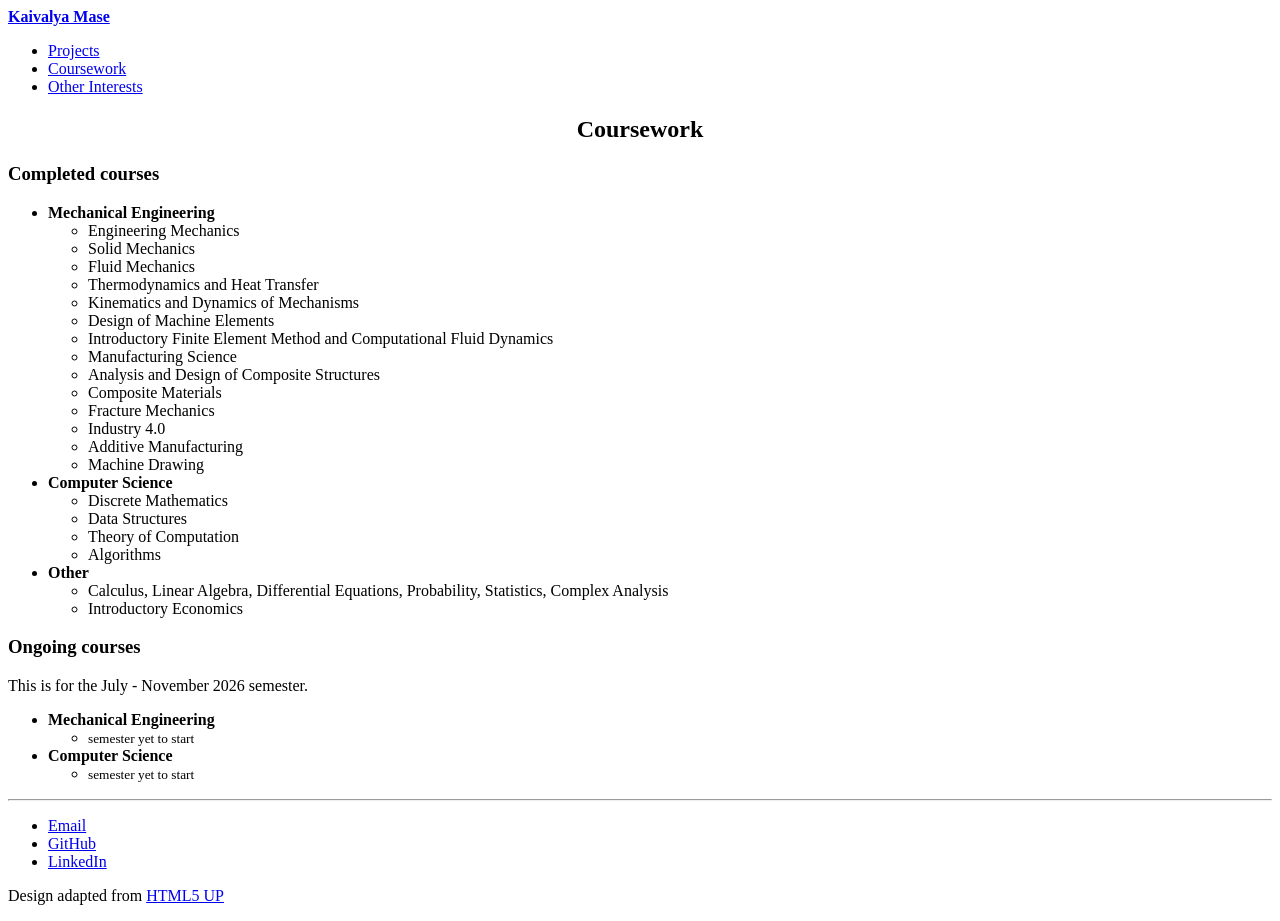
==== coursework.html @ 9845207c "Modify coursework details in coursework.html Updated completed and ongoing courses in coursework.htm" ====
<!DOCTYPE HTML>
<!--
	Editorial by HTML5 UP
	html5up.net | @ajlkn
	Free for personal and commercial use under the CCA 3.0 license (html5up.net/license)
-->
<html>
	<head>
		<title>Kaivalya's coursework</title>
		<meta charset="utf-8" />
		<meta name="viewport" content="width=device-width, initial-scale=1, user-scalable=no" />
		<link rel="stylesheet" href="assets/css/main.css" />
	</head>
	<body class="is-preload">

		<!-- Wrapper -->
			<div id="wrapper">

				<!-- Main -->
					<div id="main">
						<div class="inner">
								
							<!-- Header -->
								<header id="header">
									<a href="index.html" class="logo"><strong>Kaivalya Mase</strong></a>
									<nav id="nav" class="links">
										<ul class="icons">
										<li><a href="projects.html"><span class="label">Projects</span></a></li> 
										<li><a href="coursework.html"><span class="label">Coursework</span></a></li>
										<li><a href="otherinterests.html"><span class="label">Other Interests</span></a></li>
									</ul>
									</nav>
								</header>	
									
								

							<!-- Banner -->
								<section id="banner">
									<div class="content">
										<header>
											<h1 style = "text-align: center;">Coursework</h1>
										</header>										
									</div>
									
									<!--
									<span class="image object">
										<img src="images/pic10.jpg" alt="" />
									</span>
								-->
									
								</section> 
							
							 <!--Coursework -->
								<section id = "coursework">
									<div class = "content">
										<header>
											<h3 style = "text-align: left;">Completed courses</h3>
										</header>
										<p>
											<ul>
												<li><strong>Mechanical Engineering</strong>
													<ul>
													<li>Engineering Mechanics</li>
													<li>Solid Mechanics</li>
													<li>Fluid Mechanics</li>
													<li>Thermodynamics and Heat Transfer</li>
													<li>Kinematics and Dynamics of Mechanisms</li>
													<li>Design of Machine Elements</li>
													<li>Introductory Finite Element Method and Computational Fluid Dynamics</li>
													<li>Manufacturing Science</li>
													<li>Analysis and Design of Composite Structures</li>
													<li>Composite Materials</li>
													<li>Fracture Mechanics</li>
													<li>Industry 4.0</li>
													<li>Additive Manufacturing</li>
													<li>Machine Drawing</li>
													</ul>
												</li>
												<li><strong>Computer Science</strong>
													<ul>
													<li>Discrete Mathematics</li>
													<li>Data Structures</li>
													<li>Theory of Computation</li>
													<li>Algorithms</li>
													</ul>
												</li>
												<li><strong>Other</strong>
													<ul>
													<li>Calculus, Linear Algebra, Differential Equations, Probability, Statistics, Complex Analysis</li>
													<li>Introductory Economics</li>
													</ul>
												</li>
											</ul>
										</p>

										<header>
											<h3 style = "text-align: left;">Ongoing courses</h3>
										</header>
										<p>
											This is for the July - November 2026 semester.
											<ul>
												<li><strong>Mechanical Engineering</strong>
													<ul>
														<li> <small>semester yet to start</small>
													</ul>
												</li>
												<li><strong>Computer Science</strong>
													<ul>
														<li> <small>semester yet to start</small>
													</ul>
												</li>
											</ul>
										</p>
									</div>
								</section>


							
					</div>
				<!--Footer-->
					<footer id="footer">
						<hr />
						<ul class="icons">
							<li>
								<a href="mailto:kaivalyam24@gmail.com" class="icon solid fa-envelope">
								<span class="label">Email</span>
								</a>
							</li>
							<li>
								<a href="https://github.com/kaivalya-mase" class="icon brands fa-github">
								<span class="label">GitHub</span>
								</a>
							</li>
							<li>
							<a href="https://www.linkedin.com/in/kaivalyamase/" class="icon brands fa-linkedin">
								<span class="label">LinkedIn</span>
							</a>
							</li>
  						</ul>
						<p class="copyright">Design adapted from <a href="https://html5up.net/">HTML5 UP</a></p>
					</footer>				

			</div>				
		<!-- Scripts -->
			<script src="assets/js/jquery.min.js"></script>
			<script src="assets/js/browser.min.js"></script>
			<script src="assets/js/breakpoints.min.js"></script>
			<script src="assets/js/util.js"></script>
			<script src="assets/js/main.js"></script>


	<script>
  document.querySelectorAll('a[href]').forEach(link => {
    const href = link.getAttribute('href');

    if (
      href.startsWith('http')  || 
	  href.startsWith('http')  &&
      !href.includes(window.location.hostname)
    ) {
      link.setAttribute('target', '_blank');
      link.setAttribute('rel', 'noopener noreferrer');
    }
  });
</script>

	</body>

</html>
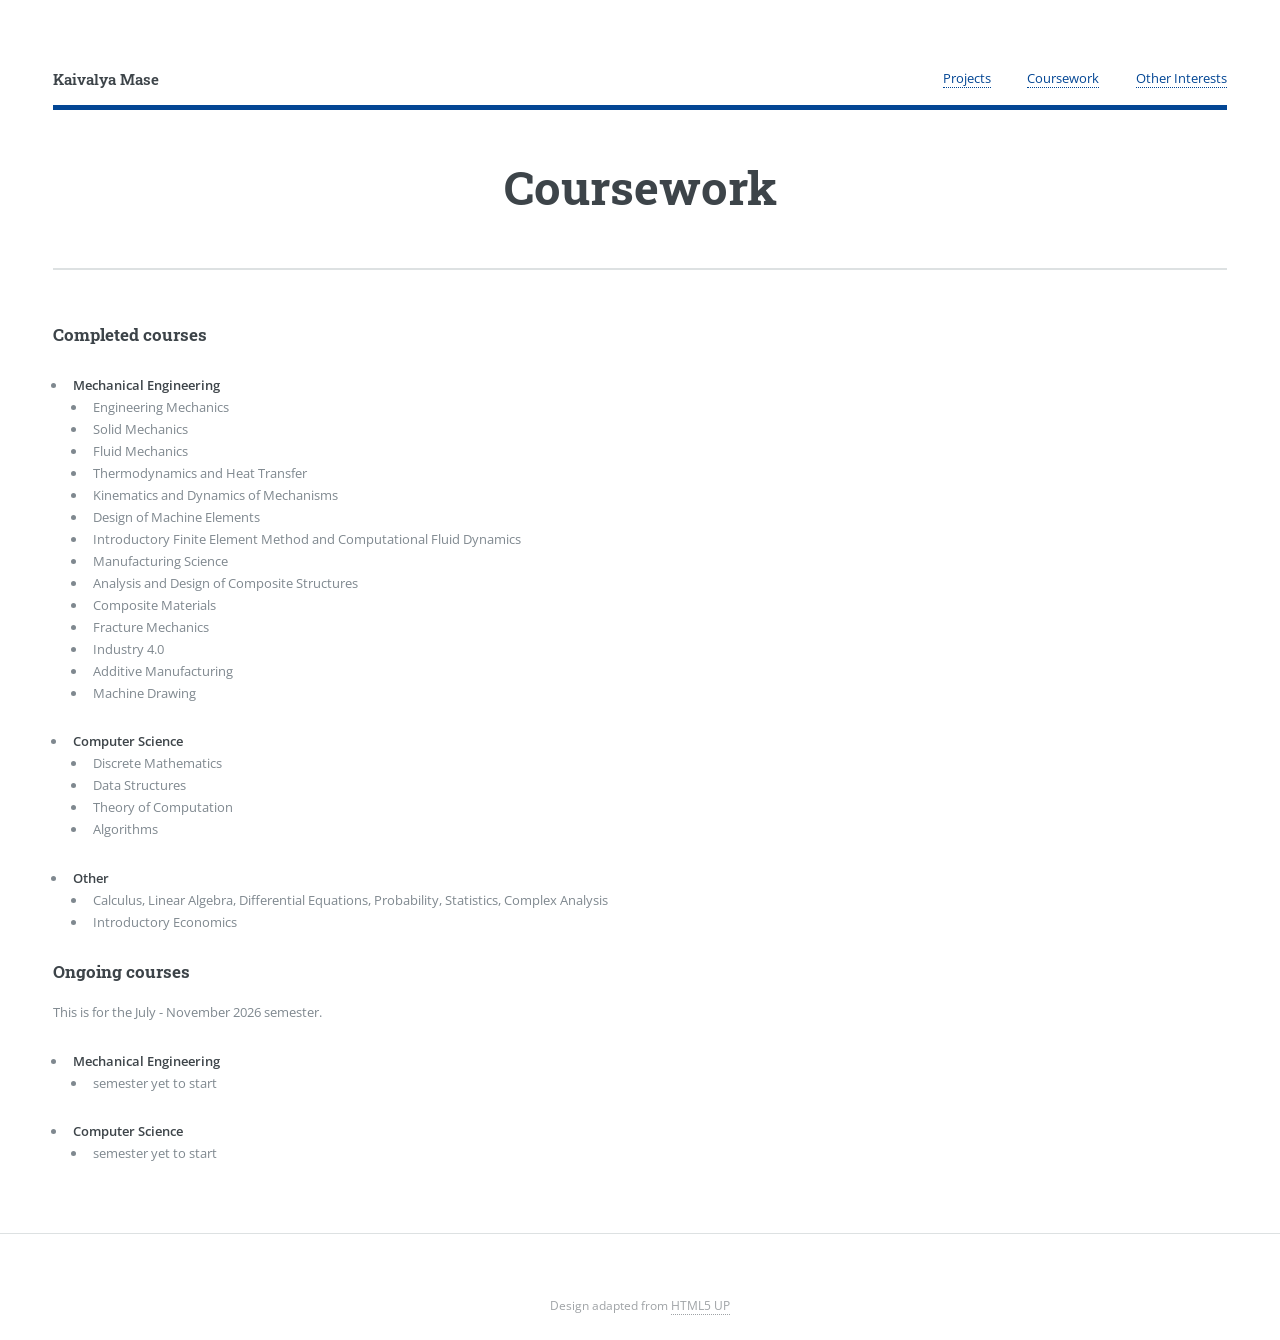
==== commit 6782edfd: "Update coursework.html" ====
--- a/coursework.html
+++ b/coursework.html
@@ -10,6 +10,7 @@
 		<meta charset="utf-8" />
 		<meta name="viewport" content="width=device-width, initial-scale=1, user-scalable=no" />
 		<link rel="stylesheet" href="assets/css/main.css" />
+		<link rel="icon" type="image/png" href="assets/images/favicon.png">
 	</head>
 	<body class="is-preload">
 
--- a/assets/css/main.css
+++ b/assets/css/main.css
@@ -0,0 +1,2308 @@
+@import url(fontawesome-all.min.css);
+@import url("https://fonts.googleapis.com/css?family=Open+Sans:400,600,400italic,600italic|Roboto+Slab:400,700");
+/*
+	Editorial by HTML5 UP
+	html5up.net | @ajlkn
+	Free for personal and commercial use under the CCA 3.0 license (html5up.net/license)
+*/
+html, body, div, span, applet, object,
+iframe, h1, h2, h3, h4, h5, h6, p, blockquote,
+pre, a, abbr, acronym, address, big, cite,
+code, del, dfn, em, img, ins, kbd, q, s, samp,
+small, strike, strong, sub, sup, tt, var, b,
+u, i, center, dl, dt, dd, ol, ul, li, fieldset,
+form, label, legend, table, caption, tbody,
+tfoot, thead, tr, th, td, article, aside,
+canvas, details, embed, figure, figcaption,
+footer, header, hgroup, menu, nav, output, ruby,
+section, summary, time, mark, audio, video {
+  margin: 0;
+  padding: 0;
+  border: 0;
+  font-size: 100%;
+  font: inherit;
+  vertical-align: baseline; }
+
+article, aside, details, figcaption, figure,
+footer, header, hgroup, menu, nav, section {
+  display: block; }
+
+
+body {
+  line-height: 1; }
+
+ol, ul {
+  list-style: none; }
+
+blockquote, q {
+  quotes: none; }
+  blockquote:before, blockquote:after, q:before, q:after {
+    content: '';
+    content: none; }
+
+table {
+  border-collapse: collapse;
+  border-spacing: 0; }
+
+body {
+  -webkit-text-size-adjust: none; }
+
+mark {
+  background-color: transparent;
+  color: inherit; }
+
+input::-moz-focus-inner {
+  border: 0;
+  padding: 0; }
+
+input, select, textarea {
+  -moz-appearance: none;
+  -webkit-appearance: none;
+  -ms-appearance: none;
+  appearance: none; }
+
+/* Basic */
+@-ms-viewport {
+  width: device-width; }
+
+body {
+  -ms-overflow-style: scrollbar; }
+
+@media screen and (max-width: 480px) {
+  html, body {
+    min-width: 320px; } }
+
+html {
+  box-sizing: border-box; }
+
+*, *:before, *:after {
+  box-sizing: inherit; }
+
+body {
+  background: #ffffff; }
+  body.is-preload *, body.is-preload *:before, body.is-preload *:after, body.is-resizing *, body.is-resizing *:before, body.is-resizing *:after {
+    -moz-animation: none !important;
+    -webkit-animation: none !important;
+    -ms-animation: none !important;
+    animation: none !important;
+    -moz-transition: none !important;
+    -webkit-transition: none !important;
+    -ms-transition: none !important;
+    transition: none !important; }
+
+/* Type */
+body, input, select, textarea {
+  color: #7f888f;
+  font-family: "Open Sans", sans-serif;
+  font-size: 13pt;
+  font-weight: 400;
+  line-height: 1.65; }
+  @media screen and (max-width: 1680px) {
+    body, input, select, textarea {
+      font-size: 11pt; } }
+  @media screen and (max-width: 1280px) {
+    body, input, select, textarea {
+      font-size: 10pt; } }
+  @media screen and (max-width: 360px) {
+    body, input, select, textarea {
+      font-size: 9pt; } }
+
+a {
+  /*-moz-transition: color 0.2s ease-in-out, border-bottom-color 0.2s ease-in-out;
+  -webkit-transition: color 0.2s ease-in-out, border-bottom-color 0.2s ease-in-out;
+  -ms-transition: color 0.2s ease-in-out, border-bottom-color 0.2s ease-in-out; */
+  transition: color 0.2s ease-in-out, border-bottom-color 0.2s ease-in-out;
+  border-bottom: dotted 1px;
+  color: #034694;
+  text-decoration: none; }
+  a:hover {
+    border-bottom: solid 1px;
+    border-bottom-color: #034694;
+    color: #034694 !important; }
+    a:hover strong {
+      color: inherit; }
+
+strong, b {
+  color: #3d4449;
+  font-weight: 600; }
+
+em, i {
+  font-style: italic; }
+
+p {
+  margin: 0 0 2em 0; }
+
+h1, h2, h3, h4, h5, h6 {
+  color: #3d4449;
+  font-family: "Roboto Slab", serif;
+  font-weight: 700;
+  line-height: 1.5;
+  margin: 0 0 1em 0; }
+  h1 a, h2 a, h3 a, h4 a, h5 a, h6 a {
+    /*color: inherit;*/
+    text-decoration: underline;
+    border-bottom: 0; }
+
+h1 {
+  font-size: 3em;
+  margin: 0 0 0.5em 0;
+  line-height: 1.3; }
+
+h2 {
+  font-size: 1.75em; }
+
+h3 {
+  font-size: 1.25em; }
+
+h4 {
+  font-size: 1.1em; }
+
+h5 {
+  font-size: 0.9em; }
+
+h6 {
+  font-size: 0.7em; }
+
+@media screen and (max-width: 1680px) {
+  h1 {
+    font-size: 3.5em; } }
+
+@media screen and (max-width: 980px) {
+  h1 {
+    font-size: 3.25em; } }
+
+@media screen and (max-width: 736px) {
+  h1 {
+    font-size: 2em;
+    line-height: 1.4; }
+  h2 {
+    font-size: 1.5em; } }
+
+sub {
+  font-size: 0.8em;
+  position: relative;
+  top: 0.5em; }
+
+sup {
+  font-size: 0.8em;
+  position: relative;
+  top: -0.5em; }
+
+blockquote {
+  border-left: solid 3px rgba(210, 215, 217, 0.75);
+  font-style: italic;
+  margin: 0 0 2em 0;
+  padding: 0.5em 0 0.5em 2em; }
+
+code {
+  background: rgba(230, 235, 237, 0.25);
+  border-radius: 0.375em;
+  border: solid 1px rgba(210, 215, 217, 0.75);
+  font-family: "Courier New", monospace;
+  font-size: 0.9em;
+  margin: 0 0.25em;
+  padding: 0.25em 0.65em; }
+
+pre {
+  -webkit-overflow-scrolling: touch;
+  font-family: "Courier New", monospace;
+  font-size: 0.9em;
+  margin: 0 0 2em 0; }
+  pre code {
+    display: block;
+    line-height: 1.75;
+    padding: 1em 1.5em;
+    overflow-x: auto; }
+
+hr {
+  border: 0;
+  border-bottom: solid 1px rgba(210, 215, 217, 0.75);
+  margin: 1em 0; }
+  hr.major {
+    margin: 3em 0; }
+
+.align-left {
+  text-align: left; }
+
+.align-center {
+  text-align: center; }
+
+.align-right {
+  text-align: right; }
+
+/* Row */
+.row {
+  display: flex;
+  flex-wrap: wrap;
+  box-sizing: border-box;
+  align-items: stretch; }
+  .row > * {
+    box-sizing: border-box; }
+  .row.gtr-uniform > * > :last-child {
+    margin-bottom: 0; }
+  .row.aln-left {
+    justify-content: flex-start; }
+  .row.aln-center {
+    justify-content: center; }
+  .row.aln-right {
+    justify-content: flex-end; }
+  .row.aln-top {
+    align-items: flex-start; }
+  .row.aln-middle {
+    align-items: center; }
+  .row.aln-bottom {
+    align-items: flex-end; }
+  .row > .imp {
+    order: -1; }
+  .row > .col-1 {
+    width: 8.33333%; }
+  .row > .off-1 {
+    margin-left: 8.33333%; }
+  .row > .col-2 {
+    width: 16.66667%; }
+  .row > .off-2 {
+    margin-left: 16.66667%; }
+  .row > .col-3 {
+    width: 25%; }
+  .row > .off-3 {
+    margin-left: 25%; }
+  .row > .col-4 {
+    width: 33.33333%; }
+  .row > .off-4 {
+    margin-left: 33.33333%; }
+  .row > .col-5 {
+    width: 41.66667%; }
+  .row > .off-5 {
+    margin-left: 41.66667%; }
+  .row > .col-6 {
+    width: 50%; }
+  .row > .off-6 {
+    margin-left: 50%; }
+  .row > .col-7 {
+    width: 58.33333%; }
+  .row > .off-7 {
+    margin-left: 58.33333%; }
+  .row > .col-8 {
+    width: 66.66667%; }
+  .row > .off-8 {
+    margin-left: 66.66667%; }
+  .row > .col-9 {
+    width: 75%; }
+  .row > .off-9 {
+    margin-left: 75%; }
+  .row > .col-10 {
+    width: 83.33333%; }
+  .row > .off-10 {
+    margin-left: 83.33333%; }
+  .row > .col-11 {
+    width: 91.66667%; }
+  .row > .off-11 {
+    margin-left: 91.66667%; }
+  .row > .col-12 {
+    width: 100%; }
+  .row > .off-12 {
+    margin-left: 100%; }
+  .row.gtr-0 {
+    margin-top: 0;
+    margin-left: 0em; }
+    .row.gtr-0 > * {
+      padding: 0 0 0 0em; }
+    .row.gtr-0.gtr-uniform {
+      margin-top: 0em; }
+      .row.gtr-0.gtr-uniform > * {
+        padding-top: 0em; }
+  .row.gtr-25 {
+    margin-top: 0;
+    margin-left: -0.375em; }
+    .row.gtr-25 > * {
+      padding: 0 0 0 0.375em; }
+    .row.gtr-25.gtr-uniform {
+      margin-top: -0.375em; }
+      .row.gtr-25.gtr-uniform > * {
+        padding-top: 0.375em; }
+  .row.gtr-50 {
+    margin-top: 0;
+    margin-left: -0.75em; }
+    .row.gtr-50 > * {
+      padding: 0 0 0 0.75em; }
+    .row.gtr-50.gtr-uniform {
+      margin-top: -0.75em; }
+      .row.gtr-50.gtr-uniform > * {
+        padding-top: 0.75em; }
+  .row {
+    margin-top: 0;
+    margin-left: -1.5em; }
+    .row > * {
+      padding: 0 0 0 1.5em; }
+    .row.gtr-uniform {
+      margin-top: -1.5em; }
+      .row.gtr-uniform > * {
+        padding-top: 1.5em; }
+  .row.gtr-150 {
+    margin-top: 0;
+    margin-left: -2.25em; }
+    .row.gtr-150 > * {
+      padding: 0 0 0 2.25em; }
+    .row.gtr-150.gtr-uniform {
+      margin-top: -2.25em; }
+      .row.gtr-150.gtr-uniform > * {
+        padding-top: 2.25em; }
+  .row.gtr-200 {
+    margin-top: 0;
+    margin-left: -3em; }
+    .row.gtr-200 > * {
+      padding: 0 0 0 3em; }
+    .row.gtr-200.gtr-uniform {
+      margin-top: -3em; }
+      .row.gtr-200.gtr-uniform > * {
+        padding-top: 3em; }
+  @media screen and (max-width: 1680px) {
+    .row {
+      display: flex;
+      flex-wrap: wrap;
+      box-sizing: border-box;
+      align-items: stretch; }
+      .row > * {
+        box-sizing: border-box; }
+      .row.gtr-uniform > * > :last-child {
+        margin-bottom: 0; }
+      .row.aln-left {
+        justify-content: flex-start; }
+      .row.aln-center {
+        justify-content: center; }
+      .row.aln-right {
+        justify-content: flex-end; }
+      .row.aln-top {
+        align-items: flex-start; }
+      .row.aln-middle {
+        align-items: center; }
+      .row.aln-bottom {
+        align-items: flex-end; }
+      .row > .imp-xlarge {
+        order: -1; }
+      .row > .col-1-xlarge {
+        width: 8.33333%; }
+      .row > .off-1-xlarge {
+        margin-left: 8.33333%; }
+      .row > .col-2-xlarge {
+        width: 16.66667%; }
+      .row > .off-2-xlarge {
+        margin-left: 16.66667%; }
+      .row > .col-3-xlarge {
+        width: 25%; }
+      .row > .off-3-xlarge {
+        margin-left: 25%; }
+      .row > .col-4-xlarge {
+        width: 33.33333%; }
+      .row > .off-4-xlarge {
+        margin-left: 33.33333%; }
+      .row > .col-5-xlarge {
+        width: 41.66667%; }
+      .row > .off-5-xlarge {
+        margin-left: 41.66667%; }
+      .row > .col-6-xlarge {
+        width: 50%; }
+      .row > .off-6-xlarge {
+        margin-left: 50%; }
+      .row > .col-7-xlarge {
+        width: 58.33333%; }
+      .row > .off-7-xlarge {
+        margin-left: 58.33333%; }
+      .row > .col-8-xlarge {
+        width: 66.66667%; }
+      .row > .off-8-xlarge {
+        margin-left: 66.66667%; }
+      .row > .col-9-xlarge {
+        width: 75%; }
+      .row > .off-9-xlarge {
+        margin-left: 75%; }
+      .row > .col-10-xlarge {
+        width: 83.33333%; }
+      .row > .off-10-xlarge {
+        margin-left: 83.33333%; }
+      .row > .col-11-xlarge {
+        width: 91.66667%; }
+      .row > .off-11-xlarge {
+        margin-left: 91.66667%; }
+      .row > .col-12-xlarge {
+        width: 100%; }
+      .row > .off-12-xlarge {
+        margin-left: 100%; }
+      .row.gtr-0 {
+        margin-top: 0;
+        margin-left: 0em; }
+        .row.gtr-0 > * {
+          padding: 0 0 0 0em; }
+        .row.gtr-0.gtr-uniform {
+          margin-top: 0em; }
+          .row.gtr-0.gtr-uniform > * {
+            padding-top: 0em; }
+      .row.gtr-25 {
+        margin-top: 0;
+        margin-left: -0.375em; }
+        .row.gtr-25 > * {
+          padding: 0 0 0 0.375em; }
+        .row.gtr-25.gtr-uniform {
+          margin-top: -0.375em; }
+          .row.gtr-25.gtr-uniform > * {
+            padding-top: 0.375em; }
+      .row.gtr-50 {
+        margin-top: 0;
+        margin-left: -0.75em; }
+        .row.gtr-50 > * {
+          padding: 0 0 0 0.75em; }
+        .row.gtr-50.gtr-uniform {
+          margin-top: -0.75em; }
+          .row.gtr-50.gtr-uniform > * {
+            padding-top: 0.75em; }
+      .row {
+        margin-top: 0;
+        margin-left: -1.5em; }
+        .row > * {
+          padding: 0 0 0 1.5em; }
+        .row.gtr-uniform {
+          margin-top: -1.5em; }
+          .row.gtr-uniform > * {
+            padding-top: 1.5em; }
+      .row.gtr-150 {
+        margin-top: 0;
+        margin-left: -2.25em; }
+        .row.gtr-150 > * {
+          padding: 0 0 0 2.25em; }
+        .row.gtr-150.gtr-uniform {
+          margin-top: -2.25em; }
+          .row.gtr-150.gtr-uniform > * {
+            padding-top: 2.25em; }
+      .row.gtr-200 {
+        margin-top: 0;
+        margin-left: -3em; }
+        .row.gtr-200 > * {
+          padding: 0 0 0 3em; }
+        .row.gtr-200.gtr-uniform {
+          margin-top: -3em; }
+          .row.gtr-200.gtr-uniform > * {
+            padding-top: 3em; } }
+  @media screen and (max-width: 1280px) {
+    .row {
+      display: flex;
+      flex-wrap: wrap;
+      box-sizing: border-box;
+      align-items: stretch; }
+      .row > * {
+        box-sizing: border-box; }
+      .row.gtr-uniform > * > :last-child {
+        margin-bottom: 0; }
+      .row.aln-left {
+        justify-content: flex-start; }
+      .row.aln-center {
+        justify-content: center; }
+      .row.aln-right {
+        justify-content: flex-end; }
+      .row.aln-top {
+        align-items: flex-start; }
+      .row.aln-middle {
+        align-items: center; }
+      .row.aln-bottom {
+        align-items: flex-end; }
+      .row > .imp-large {
+        order: -1; }
+      .row > .col-1-large {
+        width: 8.33333%; }
+      .row > .off-1-large {
+        margin-left: 8.33333%; }
+      .row > .col-2-large {
+        width: 16.66667%; }
+      .row > .off-2-large {
+        margin-left: 16.66667%; }
+      .row > .col-3-large {
+        width: 25%; }
+      .row > .off-3-large {
+        margin-left: 25%; }
+      .row > .col-4-large {
+        width: 33.33333%; }
+      .row > .off-4-large {
+        margin-left: 33.33333%; }
+      .row > .col-5-large {
+        width: 41.66667%; }
+      .row > .off-5-large {
+        margin-left: 41.66667%; }
+      .row > .col-6-large {
+        width: 50%; }
+      .row > .off-6-large {
+        margin-left: 50%; }
+      .row > .col-7-large {
+        width: 58.33333%; }
+      .row > .off-7-large {
+        margin-left: 58.33333%; }
+      .row > .col-8-large {
+        width: 66.66667%; }
+      .row > .off-8-large {
+        margin-left: 66.66667%; }
+      .row > .col-9-large {
+        width: 75%; }
+      .row > .off-9-large {
+        margin-left: 75%; }
+      .row > .col-10-large {
+        width: 83.33333%; }
+      .row > .off-10-large {
+        margin-left: 83.33333%; }
+      .row > .col-11-large {
+        width: 91.66667%; }
+      .row > .off-11-large {
+        margin-left: 91.66667%; }
+      .row > .col-12-large {
+        width: 100%; }
+      .row > .off-12-large {
+        margin-left: 100%; }
+      .row.gtr-0 {
+        margin-top: 0;
+        margin-left: 0em; }
+        .row.gtr-0 > * {
+          padding: 0 0 0 0em; }
+        .row.gtr-0.gtr-uniform {
+          margin-top: 0em; }
+          .row.gtr-0.gtr-uniform > * {
+            padding-top: 0em; }
+      .row.gtr-25 {
+        margin-top: 0;
+        margin-left: -0.375em; }
+        .row.gtr-25 > * {
+          padding: 0 0 0 0.375em; }
+        .row.gtr-25.gtr-uniform {
+          margin-top: -0.375em; }
+          .row.gtr-25.gtr-uniform > * {
+            padding-top: 0.375em; }
+      .row.gtr-50 {
+        margin-top: 0;
+        margin-left: -0.75em; }
+        .row.gtr-50 > * {
+          padding: 0 0 0 0.75em; }
+        .row.gtr-50.gtr-uniform {
+          margin-top: -0.75em; }
+          .row.gtr-50.gtr-uniform > * {
+            padding-top: 0.75em; }
+      .row {
+        margin-top: 0;
+        margin-left: -1.5em; }
+        .row > * {
+          padding: 0 0 0 1.5em; }
+        .row.gtr-uniform {
+          margin-top: -1.5em; }
+          .row.gtr-uniform > * {
+            padding-top: 1.5em; }
+      .row.gtr-150 {
+        margin-top: 0;
+        margin-left: -2.25em; }
+        .row.gtr-150 > * {
+          padding: 0 0 0 2.25em; }
+        .row.gtr-150.gtr-uniform {
+          margin-top: -2.25em; }
+          .row.gtr-150.gtr-uniform > * {
+            padding-top: 2.25em; }
+      .row.gtr-200 {
+        margin-top: 0;
+        margin-left: -3em; }
+        .row.gtr-200 > * {
+          padding: 0 0 0 3em; }
+        .row.gtr-200.gtr-uniform {
+          margin-top: -3em; }
+          .row.gtr-200.gtr-uniform > * {
+            padding-top: 3em; } }
+  @media screen and (max-width: 980px) {
+    .row {
+      display: flex;
+      flex-wrap: wrap;
+      box-sizing: border-box;
+      align-items: stretch; }
+      .row > * {
+        box-sizing: border-box; }
+      .row.gtr-uniform > * > :last-child {
+        margin-bottom: 0; }
+      .row.aln-left {
+        justify-content: flex-start; }
+      .row.aln-center {
+        justify-content: center; }
+      .row.aln-right {
+        justify-content: flex-end; }
+      .row.aln-top {
+        align-items: flex-start; }
+      .row.aln-middle {
+        align-items: center; }
+      .row.aln-bottom {
+        align-items: flex-end; }
+      .row > .imp-medium {
+        order: -1; }
+      .row > .col-1-medium {
+        width: 8.33333%; }
+      .row > .off-1-medium {
+        margin-left: 8.33333%; }
+      .row > .col-2-medium {
+        width: 16.66667%; }
+      .row > .off-2-medium {
+        margin-left: 16.66667%; }
+      .row > .col-3-medium {
+        width: 25%; }
+      .row > .off-3-medium {
+        margin-left: 25%; }
+      .row > .col-4-medium {
+        width: 33.33333%; }
+      .row > .off-4-medium {
+        margin-left: 33.33333%; }
+      .row > .col-5-medium {
+        width: 41.66667%; }
+      .row > .off-5-medium {
+        margin-left: 41.66667%; }
+      .row > .col-6-medium {
+        width: 50%; }
+      .row > .off-6-medium {
+        margin-left: 50%; }
+      .row > .col-7-medium {
+        width: 58.33333%; }
+      .row > .off-7-medium {
+        margin-left: 58.33333%; }
+      .row > .col-8-medium {
+        width: 66.66667%; }
+      .row > .off-8-medium {
+        margin-left: 66.66667%; }
+      .row > .col-9-medium {
+        width: 75%; }
+      .row > .off-9-medium {
+        margin-left: 75%; }
+      .row > .col-10-medium {
+        width: 83.33333%; }
+      .row > .off-10-medium {
+        margin-left: 83.33333%; }
+      .row > .col-11-medium {
+        width: 91.66667%; }
+      .row > .off-11-medium {
+        margin-left: 91.66667%; }
+      .row > .col-12-medium {
+        width: 100%; }
+      .row > .off-12-medium {
+        margin-left: 100%; }
+      .row.gtr-0 {
+        margin-top: 0;
+        margin-left: 0em; }
+        .row.gtr-0 > * {
+          padding: 0 0 0 0em; }
+        .row.gtr-0.gtr-uniform {
+          margin-top: 0em; }
+          .row.gtr-0.gtr-uniform > * {
+            padding-top: 0em; }
+      .row.gtr-25 {
+        margin-top: 0;
+        margin-left: -0.375em; }
+        .row.gtr-25 > * {
+          padding: 0 0 0 0.375em; }
+        .row.gtr-25.gtr-uniform {
+          margin-top: -0.375em; }
+          .row.gtr-25.gtr-uniform > * {
+            padding-top: 0.375em; }
+      .row.gtr-50 {
+        margin-top: 0;
+        margin-left: -0.75em; }
+        .row.gtr-50 > * {
+          padding: 0 0 0 0.75em; }
+        .row.gtr-50.gtr-uniform {
+          margin-top: -0.75em; }
+          .row.gtr-50.gtr-uniform > * {
+            padding-top: 0.75em; }
+      .row {
+        margin-top: 0;
+        margin-left: -1.5em; }
+        .row > * {
+          padding: 0 0 0 1.5em; }
+        .row.gtr-uniform {
+          margin-top: -1.5em; }
+          .row.gtr-uniform > * {
+            padding-top: 1.5em; }
+      .row.gtr-150 {
+        margin-top: 0;
+        margin-left: -2.25em; }
+        .row.gtr-150 > * {
+          padding: 0 0 0 2.25em; }
+        .row.gtr-150.gtr-uniform {
+          margin-top: -2.25em; }
+          .row.gtr-150.gtr-uniform > * {
+            padding-top: 2.25em; }
+      .row.gtr-200 {
+        margin-top: 0;
+        margin-left: -3em; }
+        .row.gtr-200 > * {
+          padding: 0 0 0 3em; }
+        .row.gtr-200.gtr-uniform {
+          margin-top: -3em; }
+          .row.gtr-200.gtr-uniform > * {
+            padding-top: 3em; } }
+  @media screen and (max-width: 736px) {
+    .row {
+      display: flex;
+      flex-wrap: wrap;
+      box-sizing: border-box;
+      align-items: stretch; }
+      .row > * {
+        box-sizing: border-box; }
+      .row.gtr-uniform > * > :last-child {
+        margin-bottom: 0; }
+      .row.aln-left {
+        justify-content: flex-start; }
+      .row.aln-center {
+        justify-content: center; }
+      .row.aln-right {
+        justify-content: flex-end; }
+      .row.aln-top {
+        align-items: flex-start; }
+      .row.aln-middle {
+        align-items: center; }
+      .row.aln-bottom {
+        align-items: flex-end; }
+      .row > .imp-small {
+        order: -1; }
+      .row > .col-1-small {
+        width: 8.33333%; }
+      .row > .off-1-small {
+        margin-left: 8.33333%; }
+      .row > .col-2-small {
+        width: 16.66667%; }
+      .row > .off-2-small {
+        margin-left: 16.66667%; }
+      .row > .col-3-small {
+        width: 25%; }
+      .row > .off-3-small {
+        margin-left: 25%; }
+      .row > .col-4-small {
+        width: 33.33333%; }
+      .row > .off-4-small {
+        margin-left: 33.33333%; }
+      .row > .col-5-small {
+        width: 41.66667%; }
+      .row > .off-5-small {
+        margin-left: 41.66667%; }
+      .row > .col-6-small {
+        width: 50%; }
+      .row > .off-6-small {
+        margin-left: 50%; }
+      .row > .col-7-small {
+        width: 58.33333%; }
+      .row > .off-7-small {
+        margin-left: 58.33333%; }
+      .row > .col-8-small {
+        width: 66.66667%; }
+      .row > .off-8-small {
+        margin-left: 66.66667%; }
+      .row > .col-9-small {
+        width: 75%; }
+      .row > .off-9-small {
+        margin-left: 75%; }
+      .row > .col-10-small {
+        width: 83.33333%; }
+      .row > .off-10-small {
+        margin-left: 83.33333%; }
+      .row > .col-11-small {
+        width: 91.66667%; }
+      .row > .off-11-small {
+        margin-left: 91.66667%; }
+      .row > .col-12-small {
+        width: 100%; }
+      .row > .off-12-small {
+        margin-left: 100%; }
+      .row.gtr-0 {
+        margin-top: 0;
+        margin-left: 0em; }
+        .row.gtr-0 > * {
+          padding: 0 0 0 0em; }
+        .row.gtr-0.gtr-uniform {
+          margin-top: 0em; }
+          .row.gtr-0.gtr-uniform > * {
+            padding-top: 0em; }
+      .row.gtr-25 {
+        margin-top: 0;
+        margin-left: -0.375em; }
+        .row.gtr-25 > * {
+          padding: 0 0 0 0.375em; }
+        .row.gtr-25.gtr-uniform {
+          margin-top: -0.375em; }
+          .row.gtr-25.gtr-uniform > * {
+            padding-top: 0.375em; }
+      .row.gtr-50 {
+        margin-top: 0;
+        margin-left: -0.75em; }
+        .row.gtr-50 > * {
+          padding: 0 0 0 0.75em; }
+        .row.gtr-50.gtr-uniform {
+          margin-top: -0.75em; }
+          .row.gtr-50.gtr-uniform > * {
+            padding-top: 0.75em; }
+      .row {
+        margin-top: 0;
+        margin-left: -1.5em; }
+        .row > * {
+          padding: 0 0 0 1.5em; }
+        .row.gtr-uniform {
+          margin-top: -1.5em; }
+          .row.gtr-uniform > * {
+            padding-top: 1.5em; }
+      .row.gtr-150 {
+        margin-top: 0;
+        margin-left: -2.25em; }
+        .row.gtr-150 > * {
+          padding: 0 0 0 2.25em; }
+        .row.gtr-150.gtr-uniform {
+          margin-top: -2.25em; }
+          .row.gtr-150.gtr-uniform > * {
+            padding-top: 2.25em; }
+      .row.gtr-200 {
+        margin-top: 0;
+        margin-left: -3em; }
+        .row.gtr-200 > * {
+          padding: 0 0 0 3em; }
+        .row.gtr-200.gtr-uniform {
+          margin-top: -3em; }
+          .row.gtr-200.gtr-uniform > * {
+            padding-top: 3em; } }
+  @media screen and (max-width: 480px) {
+    .row {
+      display: flex;
+      flex-wrap: wrap;
+      box-sizing: border-box;
+      align-items: stretch; }
+      .row > * {
+        box-sizing: border-box; }
+      .row.gtr-uniform > * > :last-child {
+        margin-bottom: 0; }
+      .row.aln-left {
+        justify-content: flex-start; }
+      .row.aln-center {
+        justify-content: center; }
+      .row.aln-right {
+        justify-content: flex-end; }
+      .row.aln-top {
+        align-items: flex-start; }
+      .row.aln-middle {
+        align-items: center; }
+      .row.aln-bottom {
+        align-items: flex-end; }
+      .row > .imp-xsmall {
+        order: -1; }
+      .row > .col-1-xsmall {
+        width: 8.33333%; }
+      .row > .off-1-xsmall {
+        margin-left: 8.33333%; }
+      .row > .col-2-xsmall {
+        width: 16.66667%; }
+      .row > .off-2-xsmall {
+        margin-left: 16.66667%; }
+      .row > .col-3-xsmall {
+        width: 25%; }
+      .row > .off-3-xsmall {
+        margin-left: 25%; }
+      .row > .col-4-xsmall {
+        width: 33.33333%; }
+      .row > .off-4-xsmall {
+        margin-left: 33.33333%; }
+      .row > .col-5-xsmall {
+        width: 41.66667%; }
+      .row > .off-5-xsmall {
+        margin-left: 41.66667%; }
+      .row > .col-6-xsmall {
+        width: 50%; }
+      .row > .off-6-xsmall {
+        margin-left: 50%; }
+      .row > .col-7-xsmall {
+        width: 58.33333%; }
+      .row > .off-7-xsmall {
+        margin-left: 58.33333%; }
+      .row > .col-8-xsmall {
+        width: 66.66667%; }
+      .row > .off-8-xsmall {
+        margin-left: 66.66667%; }
+      .row > .col-9-xsmall {
+        width: 75%; }
+      .row > .off-9-xsmall {
+        margin-left: 75%; }
+      .row > .col-10-xsmall {
+        width: 83.33333%; }
+      .row > .off-10-xsmall {
+        margin-left: 83.33333%; }
+      .row > .col-11-xsmall {
+        width: 91.66667%; }
+      .row > .off-11-xsmall {
+        margin-left: 91.66667%; }
+      .row > .col-12-xsmall {
+        width: 100%; }
+      .row > .off-12-xsmall {
+        margin-left: 100%; }
+      .row.gtr-0 {
+        margin-top: 0;
+        margin-left: 0em; }
+        .row.gtr-0 > * {
+          padding: 0 0 0 0em; }
+        .row.gtr-0.gtr-uniform {
+          margin-top: 0em; }
+          .row.gtr-0.gtr-uniform > * {
+            padding-top: 0em; }
+      .row.gtr-25 {
+        margin-top: 0;
+        margin-left: -0.375em; }
+        .row.gtr-25 > * {
+          padding: 0 0 0 0.375em; }
+        .row.gtr-25.gtr-uniform {
+          margin-top: -0.375em; }
+          .row.gtr-25.gtr-uniform > * {
+            padding-top: 0.375em; }
+      .row.gtr-50 {
+        margin-top: 0;
+        margin-left: -0.75em; }
+        .row.gtr-50 > * {
+          padding: 0 0 0 0.75em; }
+        .row.gtr-50.gtr-uniform {
+          margin-top: -0.75em; }
+          .row.gtr-50.gtr-uniform > * {
+            padding-top: 0.75em; }
+      .row {
+        margin-top: 0;
+        margin-left: -1.5em; }
+        .row > * {
+          padding: 0 0 0 1.5em; }
+        .row.gtr-uniform {
+          margin-top: -1.5em; }
+          .row.gtr-uniform > * {
+            padding-top: 1.5em; }
+      .row.gtr-150 {
+        margin-top: 0;
+        margin-left: -2.25em; }
+        .row.gtr-150 > * {
+          padding: 0 0 0 2.25em; }
+        .row.gtr-150.gtr-uniform {
+          margin-top: -2.25em; }
+          .row.gtr-150.gtr-uniform > * {
+            padding-top: 2.25em; }
+      .row.gtr-200 {
+        margin-top: 0;
+        margin-left: -3em; }
+        .row.gtr-200 > * {
+          padding: 0 0 0 3em; }
+        .row.gtr-200.gtr-uniform {
+          margin-top: -3em; }
+          .row.gtr-200.gtr-uniform > * {
+            padding-top: 3em; } }
+
+/* Section/Article */
+section.special, article.special {
+  text-align: center; }
+
+header p {
+  font-family: "Roboto Slab", serif;
+  font-size: 1em;
+  font-weight: 400;
+  letter-spacing: 0.075em;
+  margin-top: -0.5em;
+  text-transform: uppercase; }
+
+header.major > :last-child {
+  border-bottom: solid 3px #034694;
+  display: inline-block;
+  margin: 0 0 2em 0;
+  padding: 0 0.75em 0.5em 0; }
+
+header.main > :last-child {
+  margin: 0 0 1em 0; }
+
+/* Form */
+form {
+  margin: 0 0 2em 0; }
+
+label {
+  color: #3d4449;
+  display: block;
+  font-size: 0.9em;
+  font-weight: 600;
+  margin: 0 0 1em 0; }
+
+input[type="text"],
+input[type="password"],
+input[type="email"],
+input[type="tel"],
+input[type="search"],
+input[type="url"],
+select,
+textarea {
+  -moz-appearance: none;
+  -webkit-appearance: none;
+  -ms-appearance: none;
+  appearance: none;
+  background: #ffffff;
+  border-radius: 0.375em;
+  border: none;
+  border: solid 1px rgba(210, 215, 217, 0.75);
+  color: inherit;
+  display: block;
+  outline: 0;
+  padding: 0 1em;
+  text-decoration: none;
+  width: 100%; }
+  input[type="text"]:invalid,
+  input[type="password"]:invalid,
+  input[type="email"]:invalid,
+  input[type="tel"]:invalid,
+  input[type="search"]:invalid,
+  input[type="url"]:invalid,
+  select:invalid,
+  textarea:invalid {
+    box-shadow: none; }
+  input[type="text"]:focus,
+  input[type="password"]:focus,
+  input[type="email"]:focus,
+  input[type="tel"]:focus,
+  input[type="search"]:focus,
+  input[type="url"]:focus,
+  select:focus,
+  textarea:focus {
+    border-color: #034694;
+    box-shadow: 0 0 0 1px #034694; }
+
+select {
+  background-image: url("data:image/svg+xml;charset=utf8,%3Csvg xmlns='http://www.w3.org/2000/svg' width='40' height='40' preserveAspectRatio='none' viewBox='0 0 40 40'%3E%3Cpath d='M9.4,12.3l10.4,10.4l10.4-10.4c0.2-0.2,0.5-0.4,0.9-0.4c0.3,0,0.6,0.1,0.9,0.4l3.3,3.3c0.2,0.2,0.4,0.5,0.4,0.9 c0,0.4-0.1,0.6-0.4,0.9L20.7,31.9c-0.2,0.2-0.5,0.4-0.9,0.4c-0.3,0-0.6-0.1-0.9-0.4L4.3,17.3c-0.2-0.2-0.4-0.5-0.4-0.9 c0-0.4,0.1-0.6,0.4-0.9l3.3-3.3c0.2-0.2,0.5-0.4,0.9-0.4S9.1,12.1,9.4,12.3z' fill='rgba(210, 215, 217, 0.75)' /%3E%3C/svg%3E");
+  background-size: 1.25em;
+  background-repeat: no-repeat;
+  background-position: calc(100% - 1em) center;
+  height: 2.75em;
+  padding-right: 2.75em;
+  text-overflow: ellipsis; }
+  select option {
+    color: #3d4449;
+    background: #ffffff; }
+  select:focus::-ms-value {
+    background-color: transparent; }
+  select::-ms-expand {
+    display: none; }
+
+input[type="text"],
+input[type="password"],
+input[type="email"],
+input[type="tel"],
+input[type="search"],
+input[type="url"],
+select {
+  height: 2.75em; }
+
+textarea {
+  padding: 0.75em 1em; }
+
+input[type="checkbox"],
+input[type="radio"] {
+  -moz-appearance: none;
+  -webkit-appearance: none;
+  -ms-appearance: none;
+  appearance: none;
+  display: block;
+  float: left;
+  margin-right: -2em;
+  opacity: 0;
+  width: 1em;
+  z-index: -1; }
+  input[type="checkbox"] + label,
+  input[type="radio"] + label {
+    text-decoration: none;
+    color: #7f888f;
+    cursor: pointer;
+    display: inline-block;
+    font-size: 1em;
+    font-weight: 400;
+    padding-left: 2.4em;
+    padding-right: 0.75em;
+    position: relative; }
+    input[type="checkbox"] + label:before,
+    input[type="radio"] + label:before {
+      -moz-osx-font-smoothing: grayscale;
+      -webkit-font-smoothing: antialiased;
+      display: inline-block;
+      font-style: normal;
+      font-variant: normal;
+      text-rendering: auto;
+      line-height: 1;
+      text-transform: none !important;
+      font-family: 'Font Awesome 5 Free';
+      font-weight: 900; }
+    input[type="checkbox"] + label:before,
+    input[type="radio"] + label:before {
+      background: #ffffff;
+      border-radius: 0.375em;
+      border: solid 1px rgba(210, 215, 217, 0.75);
+      content: '';
+      display: inline-block;
+      font-size: 0.8em;
+      height: 2.0625em;
+      left: 0;
+      line-height: 2.0625em;
+      position: absolute;
+      text-align: center;
+      top: 0;
+      width: 2.0625em; }
+  input[type="checkbox"]:checked + label:before,
+  input[type="radio"]:checked + label:before {
+    background: #3d4449;
+    border-color: #3d4449;
+    color: #ffffff;
+    content: '\f00c'; }
+  input[type="checkbox"]:focus + label:before,
+  input[type="radio"]:focus + label:before {
+    border-color: #034694;
+    box-shadow: 0 0 0 1px #034694; }
+
+input[type="checkbox"] + label:before {
+  border-radius: 0.375em; }
+
+input[type="radio"] + label:before {
+  border-radius: 100%; }
+
+::-webkit-input-placeholder {
+  color: #9fa3a6 !important;
+  opacity: 1.0; }
+
+:-moz-placeholder {
+  color: #9fa3a6 !important;
+  opacity: 1.0; }
+
+::-moz-placeholder {
+  color: #9fa3a6 !important;
+  opacity: 1.0; }
+
+:-ms-input-placeholder {
+  color: #9fa3a6 !important;
+  opacity: 1.0; }
+
+/* Box */
+.box {
+  border-radius: 0.375em;
+  border: solid 1px rgba(210, 215, 217, 0.75);
+  margin-bottom: 2em;
+  padding: 1.5em; }
+  .box > :last-child,
+  .box > :last-child > :last-child,
+  .box > :last-child > :last-child > :last-child {
+    margin-bottom: 0; }
+  .box.alt {
+    border: 0;
+    border-radius: 0;
+    padding: 0; }
+
+/* Icon */
+.icon {
+  text-decoration: none;
+  border-bottom: none;
+  position: relative; }
+  .icon:before {
+    -moz-osx-font-smoothing: grayscale;
+    -webkit-font-smoothing: antialiased;
+    display: inline-block;
+    font-style: normal;
+    font-variant: normal;
+    text-rendering: auto;
+    line-height: 1;
+    text-transform: none !important;
+    font-family: 'Font Awesome 5 Free';
+    font-weight: 400; }
+  .icon > .label {
+    display: none; }
+  .icon:before {
+    line-height: inherit; }
+  .icon.solid:before {
+    font-weight: 900; }
+  .icon.brands:before {
+    font-family: 'Font Awesome 5 Brands'; }
+
+/* Image */
+.image {
+  border-radius: 0.375em;
+  border: 0;
+  display: inline-block;
+  position: relative; }
+  .image img {
+    border-radius: 0.375em;
+    display: block; }
+  .image.left, .image.right {
+    max-width: 40%; }
+    .image.left img, .image.right img {
+      width: 100%; }
+  .image.left {
+    float: left;
+    padding: 0 1.5em 1em 0;
+    top: 0.25em; }
+  .image.right {
+    float: right;
+    padding: 0 0 1em 1.5em;
+    top: 0.25em; }
+  .image.fit {
+    display: block;
+    margin: 0 0 2em 0;
+    width: 100%; }
+    .image.fit img {
+      width: 100%; }
+  .image.main {
+    display: block;
+    margin: 0 0 3em 0;
+    width: 100%; }
+    .image.main img {
+      width: 100%; }
+
+a.image {
+  overflow: hidden; }
+  a.image img {
+    -moz-transition: -moz-transform 0.2s ease;
+    -webkit-transition: -webkit-transform 0.2s ease;
+    -ms-transition: -ms-transform 0.2s ease;
+    transition: transform 0.2s ease; }
+  a.image:hover img {
+    -moz-transform: scale(1.075);
+    -webkit-transform: scale(1.075);
+    -ms-transform: scale(1.075);
+    transform: scale(1.075); }
+
+/* List */
+ol {
+  list-style: decimal;
+  margin: 0 0 2em 0;
+  padding-left: 1.25em; }
+  ol li {
+    padding-left: 0.25em; }
+
+ul {
+  list-style: disc;
+  margin: 0 0 2em 0;
+  padding-left: 1em; }
+  ul li {
+    padding-left: 0.5em; }
+  ul.alt {
+    list-style: none;
+    padding-left: 0; }
+    ul.alt li {
+      border-top: solid 1px rgba(210, 215, 217, 0.75);
+      padding: 0.5em 0; }
+      ul.alt li:first-child {
+        border-top: 0;
+        padding-top: 0; }
+
+dl {
+  margin: 0 0 2em 0; }
+  dl dt {
+    display: block;
+    font-weight: 600;
+    margin: 0 0 1em 0; }
+  dl dd {
+    margin-left: 2em; }
+
+/* Actions */
+ul.actions {
+  display: -moz-flex;
+  display: -webkit-flex;
+  display: -ms-flex;
+  display: flex;
+  cursor: default;
+  list-style: none;
+  margin-left: -1em;
+  padding-left: 0; }
+  ul.actions li {
+    padding: 0 0 0 1em;
+    vertical-align: middle; }
+  ul.actions.special {
+    -moz-justify-content: center;
+    -webkit-justify-content: center;
+    -ms-justify-content: center;
+    justify-content: center;
+    width: 100%;
+    margin-left: 0; }
+    ul.actions.special li:first-child {
+      padding-left: 0; }
+  ul.actions.stacked {
+    -moz-flex-direction: column;
+    -webkit-flex-direction: column;
+    -ms-flex-direction: column;
+    flex-direction: column;
+    margin-left: 0; }
+    ul.actions.stacked li {
+      padding: 1.3em 0 0 0; }
+      ul.actions.stacked li:first-child {
+        padding-top: 0; }
+  ul.actions.fit {
+    width: calc(100% + 1em); }
+    ul.actions.fit li {
+      -moz-flex-grow: 1;
+      -webkit-flex-grow: 1;
+      -ms-flex-grow: 1;
+      flex-grow: 1;
+      -moz-flex-shrink: 1;
+      -webkit-flex-shrink: 1;
+      -ms-flex-shrink: 1;
+      flex-shrink: 1;
+      width: 100%; }
+      ul.actions.fit li > * {
+        width: 100%; }
+    ul.actions.fit.stacked {
+      width: 100%; }
+
+/* Icons */
+ul.icons {
+  cursor: default;
+  list-style: none;
+  padding-left: 0; }
+  ul.icons li {
+    display: inline-block;
+    padding: 0 1em 0 0; }
+    ul.icons li:last-child {
+      padding-right: 0; }
+    ul.icons li .icon {
+      color: inherit; }
+      ul.icons li .icon:before {
+        font-size: 1.25em; }
+
+/* Contact */
+ul.contact {
+  list-style: none;
+  padding: 0; }
+  ul.contact li {
+    text-decoration: none;
+    border-top: solid 1px rgba(210, 215, 217, 0.75);
+    margin: 1.5em 0 0 0;
+    padding: 1.5em 0 0 3em;
+    position: relative; }
+    ul.contact li:before {
+      -moz-osx-font-smoothing: grayscale;
+      -webkit-font-smoothing: antialiased;
+      display: inline-block;
+      font-style: normal;
+      font-variant: normal;
+      text-rendering: auto;
+      line-height: 1;
+      text-transform: none !important;
+      font-family: 'Font Awesome 5 Free';
+      font-weight: 400; }
+    ul.contact li:before {
+      color: #034694;
+      display: inline-block;
+      font-size: 1.5em;
+      height: 1.125em;
+      left: 0;
+      line-height: 1.125em;
+      position: absolute;
+      text-align: center;
+      top: 1em;
+      width: 1.5em; }
+    ul.contact li:first-child {
+      border-top: 0;
+      margin-top: 0;
+      padding-top: 0; }
+      ul.contact li:first-child:before {
+        top: 0; }
+    ul.contact li a {
+      color: inherit; }
+
+/* Pagination */
+ul.pagination {
+  cursor: default;
+  list-style: none;
+  padding-left: 0; }
+  ul.pagination li {
+    display: inline-block;
+    padding-left: 0;
+    vertical-align: middle; }
+    ul.pagination li > .page {
+      -moz-transition: background-color 0.2s ease-in-out, color 0.2s ease-in-out;
+      -webkit-transition: background-color 0.2s ease-in-out, color 0.2s ease-in-out;
+      -ms-transition: background-color 0.2s ease-in-out, color 0.2s ease-in-out;
+      transition: background-color 0.2s ease-in-out, color 0.2s ease-in-out;
+      border-bottom: 0;
+      border-radius: 0.375em;
+      display: inline-block;
+      font-size: 0.8em;
+      font-weight: 600;
+      height: 2em;
+      line-height: 2em;
+      margin: 0 0.125em;
+      min-width: 2em;
+      padding: 0 0.5em;
+      text-align: center; }
+      ul.pagination li > .page.active {
+        background-color: #034694;
+        color: #ffffff !important; }
+        ul.pagination li > .page.active:hover {
+          background-color: #6a7ab5; }
+        ul.pagination li > .page.active:active {
+          background-color: #6a7ab5; }
+    ul.pagination li:first-child {
+      padding-right: 0.75em; }
+    ul.pagination li:last-child {
+      padding-left: 0.75em; }
+  @media screen and (max-width: 480px) {
+    ul.pagination li:nth-child(n+2):nth-last-child(n+2) {
+      display: none; }
+    ul.pagination li:first-child {
+      padding-right: 0; } }
+
+/* Table */
+.table-wrapper {
+  -webkit-overflow-scrolling: touch;
+  overflow-x: auto; }
+
+table {
+  margin: 0 0 2em 0;
+  width: 100%; }
+  table tbody tr {
+    border: solid 1px rgba(210, 215, 217, 0.75);
+    border-left: 0;
+    border-right: 0; }
+    table tbody tr:nth-child(2n + 1) {
+      background-color: rgba(230, 235, 237, 0.25); }
+  table td {
+    padding: 0.75em 0.75em; }
+  table th {
+    color: #3d4449;
+    font-size: 0.9em;
+    font-weight: 600;
+    padding: 0 0.75em 0.75em 0.75em;
+    text-align: left; }
+  table thead {
+    border-bottom: solid 2px rgba(210, 215, 217, 0.75); }
+  table tfoot {
+    border-top: solid 2px rgba(210, 215, 217, 0.75); }
+  table.alt {
+    border-collapse: separate; }
+    table.alt tbody tr td {
+      border: solid 1px rgba(210, 215, 217, 0.75);
+      border-left-width: 0;
+      border-top-width: 0; }
+      table.alt tbody tr td:first-child {
+        border-left-width: 1px; }
+    table.alt tbody tr:first-child td {
+      border-top-width: 1px; }
+    table.alt thead {
+      border-bottom: 0; }
+    table.alt tfoot {
+      border-top: 0; }
+
+/* Button */
+input[type="submit"],
+input[type="reset"],
+input[type="button"],
+button,
+.button {
+  -moz-appearance: none;
+  -webkit-appearance: none;
+  -ms-appearance: none;
+  appearance: none;
+  -moz-transition: background-color 0.2s ease-in-out, color 0.2s ease-in-out;
+  -webkit-transition: background-color 0.2s ease-in-out, color 0.2s ease-in-out;
+  -ms-transition: background-color 0.2s ease-in-out, color 0.2s ease-in-out;
+  transition: background-color 0.2s ease-in-out, color 0.2s ease-in-out;
+  background-color: transparent;
+  border-radius: 0.375em;
+  border: 0;
+  box-shadow: inset 0 0 0 2px #034694;
+  color: #034694 !important;
+  cursor: pointer;
+  display: inline-block;
+  font-family: "Roboto Slab", serif;
+  font-size: 0.8em;
+  font-weight: 700;
+  height: 3.5em;
+  letter-spacing: 0.075em;
+  line-height: 3.5em;
+  padding: 0 2.25em;
+  text-align: center;
+  text-decoration: none;
+  text-transform: uppercase;
+  white-space: nowrap; }
+  input[type="submit"]:hover,
+  input[type="reset"]:hover,
+  input[type="button"]:hover,
+  button:hover,
+  .button:hover {
+    background-color: rgba(245, 106, 106, 0.05); }
+  input[type="submit"]:active,
+  input[type="reset"]:active,
+  input[type="button"]:active,
+  button:active,
+  .button:active {
+    background-color: rgba(245, 106, 106, 0.15); }
+  input[type="submit"].icon:before,
+  input[type="reset"].icon:before,
+  input[type="button"].icon:before,
+  button.icon:before,
+  .button.icon:before {
+    margin-right: 0.5em; }
+  input[type="submit"].fit,
+  input[type="reset"].fit,
+  input[type="button"].fit,
+  button.fit,
+  .button.fit {
+    width: 100%; }
+  input[type="submit"].small,
+  input[type="reset"].small,
+  input[type="button"].small,
+  button.small,
+  .button.small {
+    font-size: 0.6em; }
+  input[type="submit"].large,
+  input[type="reset"].large,
+  input[type="button"].large,
+  button.large,
+  .button.large {
+    font-size: 1em;
+    height: 3.65em;
+    line-height: 3.65em; }
+  input[type="submit"].primary,
+  input[type="reset"].primary,
+  input[type="button"].primary,
+  button.primary,
+  .button.primary {
+    background-color: #034694;
+    box-shadow: none;
+    color: #ffffff !important; }
+    input[type="submit"].primary:hover,
+    input[type="reset"].primary:hover,
+    input[type="button"].primary:hover,
+    button.primary:hover,
+    .button.primary:hover {
+      background-color: #6a7ab5; }
+    input[type="submit"].primary:active,
+    input[type="reset"].primary:active,
+    input[type="button"].primary:active,
+    button.primary:active,
+    .button.primary:active {
+      background-color: #6a7ab5; }
+  input[type="submit"].disabled, input[type="submit"]:disabled,
+  input[type="reset"].disabled,
+  input[type="reset"]:disabled,
+  input[type="button"].disabled,
+  input[type="button"]:disabled,
+  button.disabled,
+  button:disabled,
+  .button.disabled,
+  .button:disabled {
+    pointer-events: none;
+    opacity: 0.25; }
+
+/* Mini Posts */
+.mini-posts article {
+  border-top: solid 1px rgba(210, 215, 217, 0.75);
+  margin-top: 2em;
+  padding-top: 2em; }
+  .mini-posts article .image {
+    display: block;
+    margin: 0 0 1.5em 0; }
+    .mini-posts article .image img {
+      display: block;
+      width: 100%; }
+  .mini-posts article:first-child {
+    border-top: 0;
+    margin-top: 0;
+    padding-top: 0; }
+
+/* Features */
+.features {
+  display: -moz-flex;
+  display: -webkit-flex;
+  display: -ms-flex;
+  display: flex;
+  -moz-flex-wrap: wrap;
+  -webkit-flex-wrap: wrap;
+  -ms-flex-wrap: wrap;
+  flex-wrap: wrap;
+  margin: 0 0 2em -3em;
+  width: calc(100% + 3em); }
+  .features article {
+    -moz-align-items: center;
+    -webkit-align-items: center;
+    -ms-align-items: center;
+    align-items: center;
+    display: -moz-flex;
+    display: -webkit-flex;
+    display: -ms-flex;
+    display: flex;
+    margin: 0 0 3em 3em;
+    position: relative;
+    width: calc(50% - 3em); }
+    .features article:nth-child(2n - 1) {
+      margin-right: 1.5em; }
+    .features article:nth-child(2n) {
+      margin-left: 1.5em; }
+    .features article:nth-last-child(1), .features article:nth-last-child(2) {
+      margin-bottom: 0; }
+    .features article .icon {
+      -moz-flex-grow: 0;
+      -webkit-flex-grow: 0;
+      -ms-flex-grow: 0;
+      flex-grow: 0;
+      -moz-flex-shrink: 0;
+      -webkit-flex-shrink: 0;
+      -ms-flex-shrink: 0;
+      flex-shrink: 0;
+      display: block;
+      height: 10em;
+      line-height: 10em;
+      margin: 0 2em 0 0;
+      text-align: center;
+      width: 10em; }
+      .features article .icon:before {
+        color: #034694;
+        font-size: 2.75rem;
+        position: relative;
+        top: 0.05em; }
+      .features article .icon:after {
+        -moz-transform: rotate(45deg);
+        -webkit-transform: rotate(45deg);
+        -ms-transform: rotate(45deg);
+        transform: rotate(45deg);
+        border-radius: 0.25rem;
+        border: solid 2px rgba(210, 215, 217, 0.75);
+        content: '';
+        display: block;
+        height: 7em;
+        left: 50%;
+        margin: -3.5em 0 0 -3.5em;
+        position: absolute;
+        top: 50%;
+        width: 7em; }
+    .features article .content {
+      -moz-flex-grow: 1;
+      -webkit-flex-grow: 1;
+      -ms-flex-grow: 1;
+      flex-grow: 1;
+      -moz-flex-shrink: 1;
+      -webkit-flex-shrink: 1;
+      -ms-flex-shrink: 1;
+      flex-shrink: 1;
+      width: 100%; }
+      .features article .content > :last-child {
+        margin-bottom: 0; }
+  @media screen and (max-width: 980px) {
+    .features {
+      margin: 0 0 2em 0;
+      width: 100%; }
+      .features article {
+        margin: 0 0 3em 0;
+        width: 100%; }
+        .features article:nth-child(2n - 1) {
+          margin-right: 0; }
+        .features article:nth-child(2n) {
+          margin-left: 0; }
+        .features article:nth-last-child(1), .features article:nth-last-child(2) {
+          margin-bottom: 3em; }
+        .features article:last-child {
+          margin-bottom: 0; }
+        .features article .icon {
+          height: 8em;
+          line-height: 8em;
+          width: 8em; }
+          .features article .icon:before {
+            font-size: 2.25rem; }
+          .features article .icon:after {
+            height: 6em;
+            margin: -3em 0 0 -3em;
+            width: 6em; } }
+  @media screen and (max-width: 480px) {
+    .features article {
+      -moz-flex-direction: column;
+      -webkit-flex-direction: column;
+      -ms-flex-direction: column;
+      flex-direction: column;
+      -moz-align-items: -moz-flex-start;
+      -webkit-align-items: -webkit-flex-start;
+      -ms-align-items: -ms-flex-start;
+      align-items: flex-start; }
+      .features article .icon {
+        height: 6em;
+        line-height: 6em;
+        margin: 0 0 1.5em 0;
+        width: 6em; }
+        .features article .icon:before {
+          font-size: 1.5rem; }
+        .features article .icon:after {
+          height: 4em;
+          margin: -2em 0 0 -2em;
+          width: 4em; } }
+  @media screen and (max-width: 480px) {
+    .features article .icon:before {
+      font-size: 1.25rem; } }
+
+/* Posts */
+.posts {
+  display: -moz-flex;
+  display: -webkit-flex;
+  display: -ms-flex;
+  display: flex;
+  -moz-flex-wrap: wrap;
+  -webkit-flex-wrap: wrap;
+  -ms-flex-wrap: wrap;
+  flex-wrap: wrap;
+  margin: 0 0 2em -6em;
+  width: calc(100% + 6em); }
+  .posts article {
+    -moz-flex-grow: 0;
+    -webkit-flex-grow: 0;
+    -ms-flex-grow: 0;
+    flex-grow: 0;
+    -moz-flex-shrink: 1;
+    -webkit-flex-shrink: 1;
+    -ms-flex-shrink: 1;
+    flex-shrink: 1;
+    margin: 0 0 6em 6em;
+    position: relative;
+    width: calc(33.33333% - 6em); }
+    .posts article:before {
+      background: rgba(210, 215, 217, 0.75);
+      content: '';
+      display: block;
+      height: calc(100% + 6em);
+      left: -3em;
+      position: absolute;
+      top: 0;
+      width: 1px; }
+    .posts article:after {
+      background: rgba(210, 215, 217, 0.75);
+      bottom: -3em;
+      content: '';
+      display: block;
+      height: 1px;
+      position: absolute;
+      right: 0;
+      width: calc(100% + 6em); }
+    .posts article > :last-child {
+      margin-bottom: 0; }
+    .posts article .image {
+      display: block;
+      margin: 0 0 2em 0; }
+      .posts article .image img {
+        display: block;
+        width: 100%; }
+  @media screen and (min-width: 1681px) {
+    .posts article:nth-child(3n + 1):before {
+      display: none; }
+    .posts article:nth-child(3n + 1):after {
+      width: 100%; }
+    .posts article:nth-last-child(1), .posts article:nth-last-child(2), .posts article:nth-last-child(3) {
+      margin-bottom: 0; }
+      .posts article:nth-last-child(1):before, .posts article:nth-last-child(2):before, .posts article:nth-last-child(3):before {
+        height: 100%; }
+      .posts article:nth-last-child(1):after, .posts article:nth-last-child(2):after, .posts article:nth-last-child(3):after {
+        display: none; } }
+  @media screen and (max-width: 1680px) {
+    .posts article {
+      width: calc(50% - 6em); }
+      .posts article:nth-last-child(3) {
+        margin-bottom: 6em; } }
+  @media screen and (min-width: 481px) and (max-width: 1680px) {
+    .posts article:nth-child(2n + 1):before {
+      display: none; }
+    .posts article:nth-child(2n + 1):after {
+      width: 100%; }
+    .posts article:nth-last-child(1), .posts article:nth-last-child(2) {
+      margin-bottom: 0; }
+      .posts article:nth-last-child(1):before, .posts article:nth-last-child(2):before {
+        height: 100%; }
+      .posts article:nth-last-child(1):after, .posts article:nth-last-child(2):after {
+        display: none; } }
+  @media screen and (max-width: 736px) {
+    .posts {
+      margin: 0 0 2em -4.5em;
+      width: calc(100% + 4.5em); }
+      .posts article {
+        margin: 0 0 4.5em 4.5em;
+        width: calc(50% - 4.5em); }
+        .posts article:before {
+          height: calc(100% + 4.5em);
+          left: -2.25em; }
+        .posts article:after {
+          bottom: -2.25em;
+          width: calc(100% + 4.5em); }
+        .posts article:nth-last-child(3) {
+          margin-bottom: 4.5em; } }
+  @media screen and (max-width: 480px) {
+    .posts {
+      margin: 0 0 2em 0;
+      width: 100%; }
+      .posts article {
+        margin: 0 0 4.5em 0;
+        width: 100%; }
+        .posts article:before {
+          display: none; }
+        .posts article:after {
+          width: 100%; }
+        .posts article:last-child {
+          margin-bottom: 0; }
+          .posts article:last-child:after {
+            display: none; } }
+
+/* Wrapper */
+#wrapper {
+  display: -moz-flex;
+  display: -webkit-flex;
+  display: -ms-flex;
+  display: flex;
+  -moz-flex-direction: row-reverse;
+  -webkit-flex-direction: row-reverse;
+  -ms-flex-direction: row-reverse;
+  flex-direction: row-reverse;
+  min-height: 100vh; }
+
+/* Main */
+#main {
+  -moz-flex-grow: 1;
+  -webkit-flex-grow: 1;
+  -ms-flex-grow: 1;
+  flex-grow: 1;
+  -moz-flex-shrink: 1;
+  -webkit-flex-shrink: 1;
+  -ms-flex-shrink: 1;
+  flex-shrink: 1;
+  width: 100%; }
+  #main > .inner {
+    padding: 0 6em 0.1em 6em ;
+    margin: 0 auto;
+    max-width: 110em; }
+    #main > .inner > section {
+      padding: 6em 0 4em 0 ;
+      border-top: solid 2px rgba(210, 215, 217, 0.75); }
+      #main > .inner > section:first-of-type {
+        border-top: 0 !important; }
+  @media screen and (max-width: 1680px) {
+    #main > .inner {
+      padding: 0 5em 0.1em 5em ; }
+      #main > .inner > section {
+        padding: 5em 0 3em 0 ; } }
+  @media screen and (max-width: 1280px) {
+    #main > .inner {
+      padding: 0 4em 0.1em 4em ; }
+      #main > .inner > section {
+        padding: 4em 0 2em 0 ; } }
+  @media screen and (max-width: 736px) {
+    #main > .inner {
+      padding: 0 2em 0.1em 2em ; }
+      #main > .inner > section {
+        padding: 3em 0 1em 0 ; } }
+
+/* Sidebar */
+#search form {
+  text-decoration: none;
+  position: relative; }
+  #search form:before {
+    -moz-osx-font-smoothing: grayscale;
+    -webkit-font-smoothing: antialiased;
+    display: inline-block;
+    font-style: normal;
+    font-variant: normal;
+    text-rendering: auto;
+    line-height: 1;
+    text-transform: none !important;
+    font-family: 'Font Awesome 5 Free';
+    font-weight: 900; }
+  #search form:before {
+    -moz-transform: scaleX(-1);
+    -webkit-transform: scaleX(-1);
+    -ms-transform: scaleX(-1);
+    transform: scaleX(-1);
+    color: #7f888f;
+    content: '\f002';
+    cursor: default;
+    display: block;
+    font-size: 1.5em;
+    height: 2em;
+    line-height: 2em;
+    opacity: 0.325;
+    position: absolute;
+    right: 0;
+    text-align: center;
+    top: 0;
+    width: 2em; }
+  #search form input[type="text"] {
+    padding-right: 2.75em; }
+
+#sidebar {
+  -moz-flex-grow: 0;
+  -webkit-flex-grow: 0;
+  -ms-flex-grow: 0;
+  flex-grow: 0;
+  -moz-flex-shrink: 0;
+  -webkit-flex-shrink: 0;
+  -ms-flex-shrink: 0;
+  flex-shrink: 0;
+  -moz-transition: margin-left 0.5s ease, box-shadow 0.5s ease;
+  -webkit-transition: margin-left 0.5s ease, box-shadow 0.5s ease;
+  -ms-transition: margin-left 0.5s ease, box-shadow 0.5s ease;
+  transition: margin-left 0.5s ease, box-shadow 0.5s ease;
+  background-color: #f5f6f7;
+  font-size: 0.9em;
+  position: relative;
+  width: 26em; }
+  #sidebar h2 {
+    font-size: 1.38889em; }
+  #sidebar > .inner {
+    padding: 2.22222em 2.22222em 2.44444em 2.22222em ;
+    position: relative;
+    width: 26em; }
+    #sidebar > .inner > * {
+      border-bottom: solid 2px rgba(210, 215, 217, 0.75);
+      margin: 0 0 3.5em 0;
+      padding: 0 0 3.5em 0; }
+      #sidebar > .inner > * > :last-child {
+        margin-bottom: 0; }
+      #sidebar > .inner > *:last-child {
+        border-bottom: 0;
+        margin-bottom: 0;
+        padding-bottom: 0; }
+    #sidebar > .inner > .alt {
+      background-color: #eff1f2;
+      border-bottom: 0;
+      margin: -2.22222em 0 4.44444em -2.22222em;
+      padding: 2.22222em;
+      width: calc(100% + 4.44444em); }
+  #sidebar .toggle {
+    text-decoration: none;
+    -moz-transition: left 0.5s ease;
+    -webkit-transition: left 0.5s ease;
+    -ms-transition: left 0.5s ease;
+    transition: left 0.5s ease;
+    -webkit-tap-highlight-color: rgba(255, 255, 255, 0);
+    border: 0;
+    display: block;
+    height: 7.5em;
+    left: 26em;
+    line-height: 7.5em;
+    outline: 0;
+    overflow: hidden;
+    position: absolute;
+    text-align: center;
+    text-indent: -15em;
+    white-space: nowrap;
+    top: 0;
+    width: 6em;
+    z-index: 10000; }
+    #sidebar .toggle:before {
+      -moz-osx-font-smoothing: grayscale;
+      -webkit-font-smoothing: antialiased;
+      display: inline-block;
+      font-style: normal;
+      font-variant: normal;
+      text-rendering: auto;
+      line-height: 1;
+      text-transform: none !important;
+      font-family: 'Font Awesome 5 Free';
+      font-weight: 900; }
+    #sidebar .toggle:before {
+      content: '\f0c9';
+      font-size: 2rem;
+      height: inherit;
+      left: 0;
+      line-height: inherit;
+      position: absolute;
+      text-indent: 0;
+      top: 0;
+      width: inherit; }
+  #sidebar.inactive {
+    margin-left: -26em; }
+  @media screen and (max-width: 1680px) {
+    #sidebar {
+      width: 24em; }
+      #sidebar > .inner {
+        padding: 1.66667em 1.66667em 1.33333em 1.66667em ;
+        width: 24em; }
+        #sidebar > .inner > .alt {
+          margin: -1.66667em 0 3.33333em -1.66667em;
+          padding: 1.66667em;
+          width: calc(100% + 3.33333em); }
+      #sidebar .toggle {
+        height: 6.25em;
+        left: 24em;
+        line-height: 6.25em;
+        text-indent: 5em;
+        width: 5em; }
+        #sidebar .toggle:before {
+          font-size: 1.5rem; }
+      #sidebar.inactive {
+        margin-left: -24em; } }
+  @media screen and (max-width: 1280px) {
+    #sidebar {
+      box-shadow: 0 0 5em 0 rgba(0, 0, 0, 0.175);
+      height: 100%;
+      left: 0;
+      position: fixed;
+      top: 0;
+      z-index: 10000; }
+      #sidebar.inactive {
+        box-shadow: none; }
+      #sidebar > .inner {
+        -webkit-overflow-scrolling: touch;
+        height: 100%;
+        left: 0;
+        overflow-x: hidden;
+        overflow-y: auto;
+        position: absolute;
+        top: 0; }
+        #sidebar > .inner:after {
+          content: '';
+          display: block;
+          height: 4em;
+          width: 100%; }
+      #sidebar .toggle {
+        text-indent: 6em;
+        width: 6em; }
+        #sidebar .toggle:before {
+          font-size: 1.5rem;
+          margin-left: -0.4375em; }
+      body.is-preload #sidebar {
+        display: none; } }
+  @media screen and (max-width: 736px) {
+    #sidebar .toggle {
+      text-indent: 7.25em;
+      width: 7.25em; }
+      #sidebar .toggle:before {
+        color: #7f888f;
+        margin-left: -0.0625em;
+        margin-top: -0.25em;
+        font-size: 1.1rem;
+        z-index: 1; }
+      #sidebar .toggle:after {
+        background: rgba(222, 225, 226, 0.75);
+        border-radius: 0.375em;
+        content: '';
+        height: 3.5em;
+        left: 1em;
+        position: absolute;
+        top: 1em;
+        width: 5em; } }
+
+/* Header */
+#header {
+  display: -moz-flex;
+  display: -webkit-flex;
+  display: -ms-flex;
+  display: flex;
+  border-bottom: solid 5px #034694;
+  padding: 6em 0 1em 0;
+  position: relative; }
+  #header > * {
+    -moz-flex: 1;
+    -webkit-flex: 1;
+    -ms-flex: 1;
+    flex: 1;
+    margin-bottom: 0; }
+  #header .logo {
+    border-bottom: 0;
+    color: inherit;
+    font-family: "Roboto Slab", serif;
+    font-size: 1.125em; }
+  #header .icons {
+    text-align: right; }
+  @media screen and (max-width: 1680px) {
+    #header {
+      padding-top: 5em; } }
+  @media screen and (max-width: 736px) {
+    #header {
+      padding-top: 6.5em; }
+      #header .logo {
+        font-size: 1.25em;
+        margin: 0; }
+      #header .icons {
+        height: 5em;
+        line-height: 5em;
+        position: absolute;
+        right: -0.5em;
+        top: 0; } }
+
+/* Banner */
+#banner {
+  padding: 6em 0 4em 0 ;
+  display: -moz-flex;
+  display: -webkit-flex;
+  display: -ms-flex;
+  display: flex; }
+  #banner h1 {
+    margin-top: -0.125em; }
+  #banner .content {
+    -moz-flex-grow: 1;
+    -webkit-flex-grow: 1;
+    -ms-flex-grow: 1;
+    flex-grow: 1;
+    -moz-flex-shrink: 1;
+    -webkit-flex-shrink: 1;
+    -ms-flex-shrink: 1;
+    flex-shrink: 1;
+    width: 50%; }
+  #banner .image {
+    -moz-flex-grow: 0;
+    -webkit-flex-grow: 0;
+    -ms-flex-grow: 0;
+    flex-grow: 0;
+    -moz-flex-shrink: 0;
+    -webkit-flex-shrink: 0;
+    -ms-flex-shrink: 0;
+    flex-shrink: 0;
+    display: block;
+    margin: 0 0 2em 4em;
+    width: 50%; }
+    #banner .image img {
+      height: 100%;
+      -moz-object-fit: cover;
+      -webkit-object-fit: cover;
+      -ms-object-fit: cover;
+      object-fit: cover;
+      -moz-object-position: center;
+      -webkit-object-position: center;
+      -ms-object-position: center;
+      object-position: center;
+      width: 100%; }
+  @media screen and (orientation: portrait) {
+    #banner {
+      -moz-flex-direction: column-reverse;
+      -webkit-flex-direction: column-reverse;
+      -ms-flex-direction: column-reverse;
+      flex-direction: column-reverse; }
+      #banner h1 br {
+        display: none; }
+      #banner .content {
+        -moz-flex-grow: 0;
+        -webkit-flex-grow: 0;
+        -ms-flex-grow: 0;
+        flex-grow: 0;
+        -moz-flex-shrink: 0;
+        -webkit-flex-shrink: 0;
+        -ms-flex-shrink: 0;
+        flex-shrink: 0;
+        width: 100%; }
+      #banner .image {
+        -moz-flex-grow: 0;
+        -webkit-flex-grow: 0;
+        -ms-flex-grow: 0;
+        flex-grow: 0;
+        -moz-flex-shrink: 0;
+        -webkit-flex-shrink: 0;
+        -ms-flex-shrink: 0;
+        flex-shrink: 0;
+        margin: 0 0 4em 0;
+        height: 25em;
+        max-height: 50vh;
+        min-height: 18em;
+        width: 100%; } }
+  @media screen and (orientation: portrait) and (max-width: 480px) {
+    #banner .image {
+      max-height: 35vh; } }
+
+/* Footer */
+#footer .copyright {
+  color: #9fa3a6;
+  font-size: 0.9em;
+text-align: center; }
+  #footer .copyright a {
+    color: inherit; }
+
+/* Menu */
+#menu ul {
+  -moz-user-select: none;
+  -webkit-user-select: none;
+  -ms-user-select: none;
+  user-select: none;
+  color: #3d4449;
+  font-family: "Roboto Slab", serif;
+  font-weight: 400;
+  letter-spacing: 0.075em;
+  list-style: none;
+  margin-bottom: 0;
+  padding: 0;
+  text-transform: uppercase; }
+  #menu ul a, #menu ul span {
+    border-bottom: 0;
+    color: inherit;
+    cursor: pointer;
+    display: block;
+    font-size: 0.9em;
+    padding: 0.625em 0; }
+    #menu ul a:hover, #menu ul span:hover {
+      color: #034694; }
+    #menu ul a.opener, #menu ul span.opener {
+      -moz-transition: color 0.2s ease-in-out;
+      -webkit-transition: color 0.2s ease-in-out;
+      -ms-transition: color 0.2s ease-in-out;
+      transition: color 0.2s ease-in-out;
+      text-decoration: none;
+      -webkit-tap-highlight-color: rgba(255, 255, 255, 0);
+      position: relative; }
+      #menu ul a.opener:before, #menu ul span.opener:before {
+        -moz-osx-font-smoothing: grayscale;
+        -webkit-font-smoothing: antialiased;
+        display: inline-block;
+        font-style: normal;
+        font-variant: normal;
+        text-rendering: auto;
+        line-height: 1;
+        text-transform: none !important;
+        font-family: 'Font Awesome 5 Free';
+        font-weight: 900; }
+      #menu ul a.opener:before, #menu ul span.opener:before {
+        -moz-transition: color 0.2s ease-in-out, -moz-transform 0.2s ease-in-out;
+        -webkit-transition: color 0.2s ease-in-out, -webkit-transform 0.2s ease-in-out;
+        -ms-transition: color 0.2s ease-in-out, -ms-transform 0.2s ease-in-out;
+        transition: color 0.2s ease-in-out, transform 0.2s ease-in-out;
+        color: #9fa3a6;
+        content: '\f078';
+        position: absolute;
+        right: 0; }
+      #menu ul a.opener:hover:before, #menu ul span.opener:hover:before {
+        color: #034694; }
+      #menu ul a.opener.active + ul, #menu ul span.opener.active + ul {
+        display: block; }
+      #menu ul a.opener.active:before, #menu ul span.opener.active:before {
+        -moz-transform: rotate(-180deg);
+        -webkit-transform: rotate(-180deg);
+        -ms-transform: rotate(-180deg);
+        transform: rotate(-180deg); }
+
+#menu > ul > li {
+  border-top: solid 1px rgba(210, 215, 217, 0.75);
+  margin: 0.5em 0 0 0;
+  padding: 0.5em 0 0 0; }
+  #menu > ul > li > ul {
+    color: #9fa3a6;
+    display: none;
+    margin: 0.5em 0 1.5em 0;
+    padding-left: 1em; }
+    #menu > ul > li > ul a, #menu > ul > li > ul span {
+      font-size: 0.8em; }
+    #menu > ul > li > ul > li {
+      margin: 0.125em 0 0 0;
+      padding: 0.125em 0 0 0; }
+  #menu > ul > li:first-child {
+    border-top: 0;
+    margin-top: 0;
+    padding-top: 0; }
+
+
+  #footer .icons {
+  padding-left: 0;
+  margin-left: 0;
+  text-align: center;
+}
+
+  /*added stuff*/
+  #header nav ul {
+  list-style: none;
+  margin: 0;
+  padding: 0;
+}
+
+#header nav ul li {
+  display: inline-block;
+  margin-left: 1.5em;
+}
+
+#header {
+  display: flex;
+  align-items: center;
+}
+
+#header .logo {
+  margin-left: auto;
+}
+
+
+
+/*added stuff ends*/
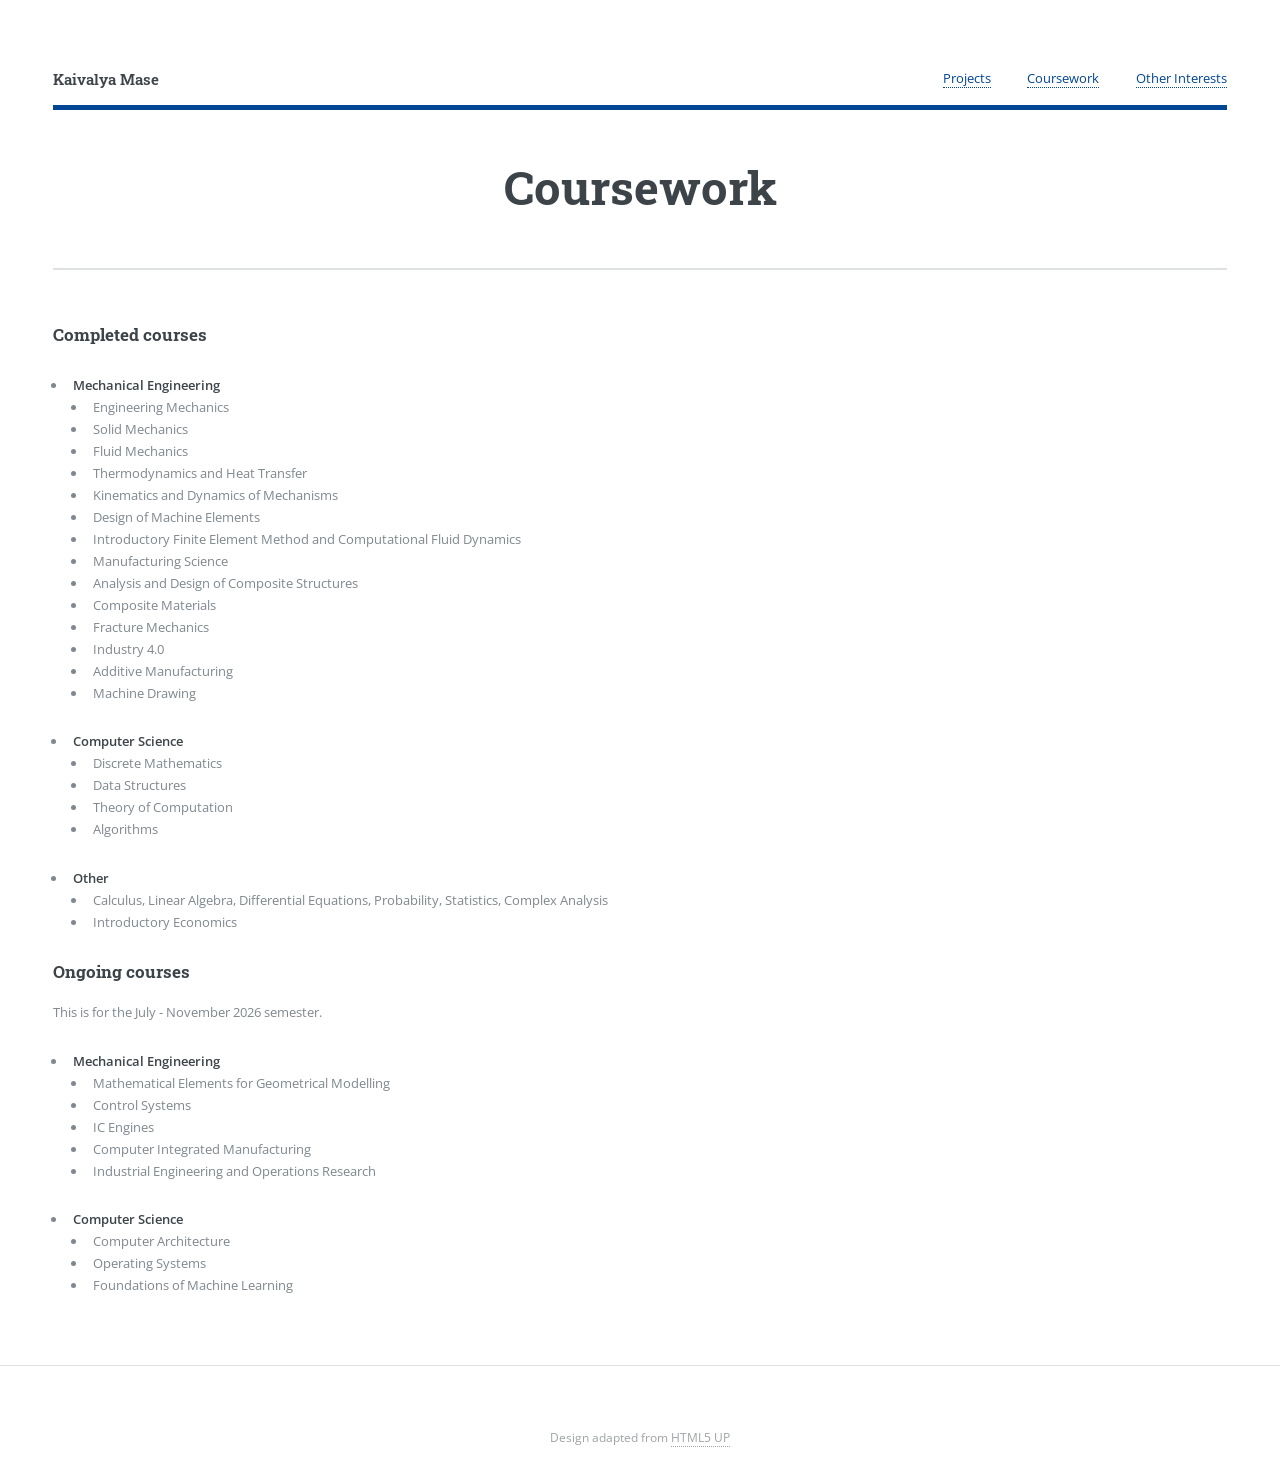
==== commit 87d4139b: "Update coursework.html" ====
--- a/coursework.html
+++ b/coursework.html
@@ -102,12 +102,18 @@
 											<ul>
 												<li><strong>Mechanical Engineering</strong>
 													<ul>
-														<li> <small>semester yet to start</small>
+														<li> Mathematical Elements for Geometrical Modelling </li>
+														<li> Control Systems </li>
+														<li> IC Engines </li>
+														<li> Computer Integrated Manufacturing </li>
+														<li> Industrial Engineering and Operations Research </li>
 													</ul>
 												</li>
 												<li><strong>Computer Science</strong>
 													<ul>
-														<li> <small>semester yet to start</small>
+														<li> Computer Architecture </li>
+														<li> Operating Systems </li>
+														<li> Foundations of Machine Learning </li>
 													</ul>
 												</li>
 											</ul>
